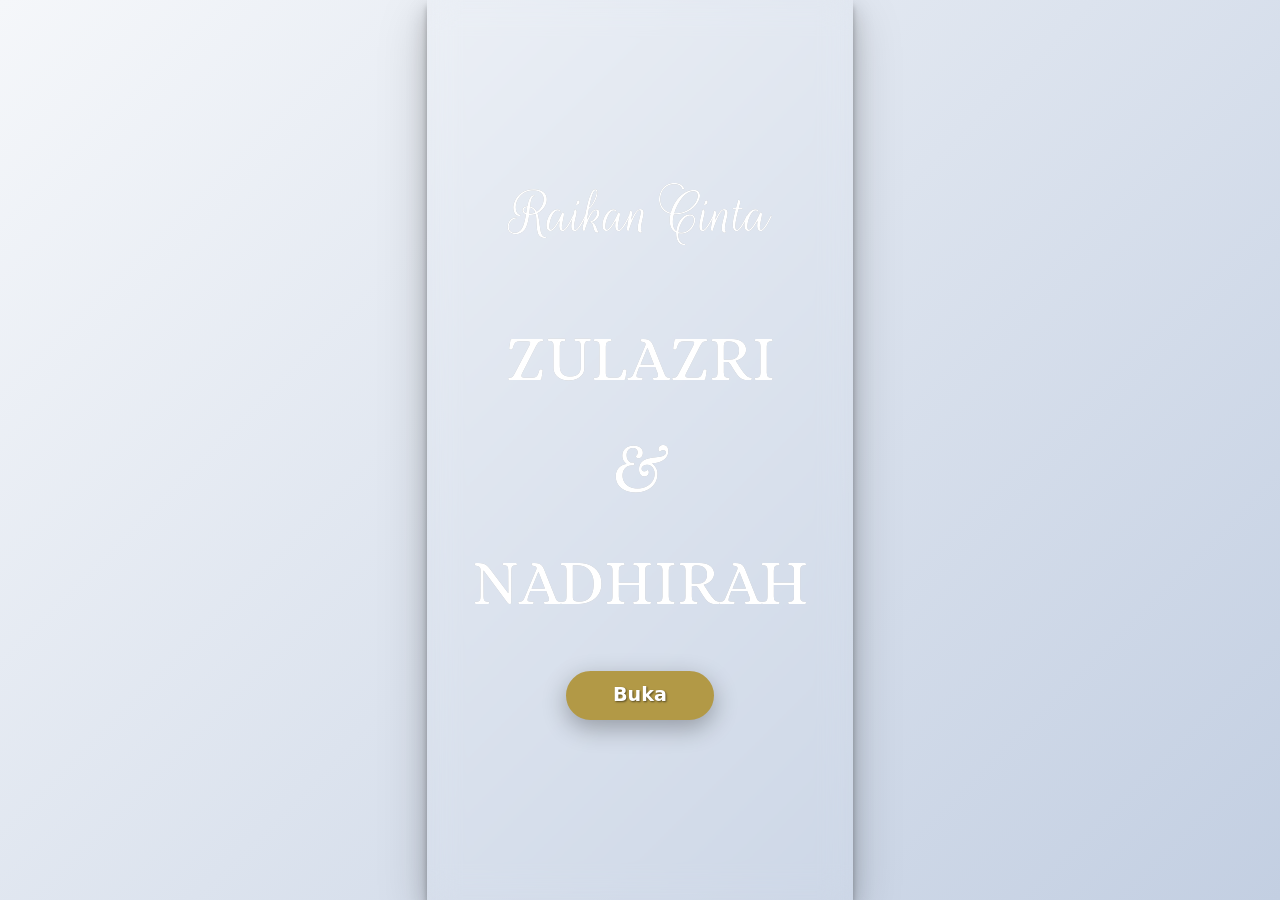
==== zulazri_nadhirah.html @ 751d51a6 "first commit" ====
<!DOCTYPE html>
<html dir="ltr" lang="ms">
  <head>
    <meta charset="utf-8" />
    <title>Zul &#9829; Nad</title>
    <meta name="viewport" content="width=device-width, initial-scale=1" />
    <meta name="robots" content="noindex, nofollow" />
    <meta name="description" content="Tekan pautan untuk lihat jemputan" />
    <meta name="author" content="Zulazri & Nadhirah" />
    <meta
      name="twitter:description"
      content="Invitation to our wedding Zulazri&Nadhirah."
    />
    <meta
      property="og:site"
      content="https://eiqalhalim.github.io/Zulazri-Nadhirah-solemnization/"
    />
    <meta
      property="og:title"
      content="Walimatulurus | Zulazri&#9829;Nadhirah"
    />
    <meta
      property="og:description"
      content="Tekan pautan untuk lihat jemputan"
    />
    <meta
      property="og:image"
      content="img/marriednow-project/Zulazri-Nadhirah-square.png"
    />
    <script src="https://www.youtube.com/iframe_api"></script>

    <link rel="preconnect" href="https://fonts.googleapis.com" />
    <link rel="preconnect" href="https://fonts.gstatic.com" crossorigin />
    <link
      href="https://fonts.googleapis.com/css2?family=Great+Vibes&family=Poppins:ital,wght@0,100;0,200;0,300;0,400;0,500;0,600;0,700;0,800;0,900;1,100;1,200;1,300;1,400;1,500;1,600;1,700;1,800;1,900&display=swap"
      rel="stylesheet"
    />
    <link rel="shortcut icon" href="img/icon-2.png" />
    <link rel="icon" href="img/icon-2.png" sizes="192x192" />
    <link rel="apple-touch-icon" href="img/icon-2.png" />
    <link rel="apple-touch-icon" href="img/icon-2.png" sizes="152x152" />
    <link rel="apple-touch-icon" href="img/icon-2.png" sizes="167x167" />
    <link rel="apple-touch-icon" href="img/icon-2.png" sizes="180x180" />
    <link rel="stylesheet" href="card-digital.css" />
    <link
      href="https://cdn.jsdelivr.net/npm/bootstrap@5.2.3/dist/css/bootstrap.min.css"
      rel="stylesheet"
      integrity="sha384-rbsA2VBKQhggwzxH7pPCaAqO46MgnOM80zW1RWuH61DGLwZJEdK2Kadq2F9CUG65"
      crossorigin="anonymous"
    />
    <script
      src="https://cdn.jsdelivr.net/npm/bootstrap@5.2.3/dist/js/bootstrap.bundle.min.js"
      integrity="sha384-kenU1KFdBIe4zVF0s0G1M5b4hcpxyD9F7jL+jjXkk+Q2h455rYXK/7HAuoJl+0I4"
      crossorigin="anonymous"
    ></script>
    <script
      src="https://cdn.jsdelivr.net/npm/@popperjs/core@2.11.6/dist/umd/popper.min.js"
      integrity="sha384-oBqDVmMz9ATKxIep9tiCxS/Z9fNfEXiDAYTujMAeBAsjFuCZSmKbSSUnQlmh/jp3"
      crossorigin="anonymous"
    ></script>
    <script
      src="https://cdn.jsdelivr.net/npm/bootstrap@5.2.3/dist/js/bootstrap.min.js"
      integrity="sha384-cuYeSxntonz0PPNlHhBs68uyIAVpIIOZZ5JqeqvYYIcEL727kskC66kF92t6Xl2V"
      crossorigin="anonymous"
    ></script>
    <link
      rel="stylesheet"
      href="https://cdnjs.cloudflare.com/ajax/libs/font-awesome/6.2.1/css/all.min.css"
      integrity="sha512-MV7K8+y+gLIBoVD59lQIYicR65iaqukzvf/nwasF0nqhPay5w/9lJmVM2hMDcnK1OnMGCdVK+iQrJ7lzPJQd1w=="
      crossorigin="anonymous"
      referrerpolicy="no-referrer"
    />
    <script
      src="https://code.jquery.com/jquery-3.6.1.min.js"
      integrity="sha256-o88AwQnZB+VDvE9tvIXrMQaPlFFSUTR+nldQm1LuPXQ="
      crossorigin="anonymous"
    ></script>

    <link rel="stylesheet" href="card/css/player.css" />
    <!-- Box icons -->
    <link
      rel="stylesheet"
      href="https://cdn.jsdelivr.net/npm/boxicons@latest/css/boxicons.min.css"
    />
    <!-- <script src="https://unpkg.com/boxicons@2.1.4/dist/boxicons.js"></script> -->

    <!-- Color Calendar -->
    <link
      rel="stylesheet"
      href="https://cdn.jsdelivr.net/npm/color-calendar/dist/css/theme-basic.css"
    />
    <link
      rel="stylesheet"
      href="https://cdn.jsdelivr.net/npm/color-calendar/dist/css/theme-glass.css"
    />

    <!-- Flipdown -->
    <link
      rel="stylesheet"
      type="text/css"
      href="js/plugins/flipdown/flipdown.css"
    />
    <script
      type="text/javascript"
      src="js/plugins/flipdown/flipdown.js"
    ></script>

    <!-- Libraries Stylesheet -->
    <link href="lib/animate/animate.min.css" rel="stylesheet" />

    <!-- AOS -->
    <link href="https://unpkg.com/aos@2.3.1/dist/aos.css" rel="stylesheet" />
    <script src="https://unpkg.com/aos@2.3.1/dist/aos.js"></script>
    <link
      href="https://unpkg.com/tailwindcss@^2/dist/tailwind.min.css"
      rel="stylesheet"
    />

    <!-- SweetAlert2 -->
    <link rel="stylesheet" href="js/plugins/sweetalert2/sweetalert2.min.css" />
    <script src="js/plugins/sweetalert2/sweetalert2.min.js"></script>

    <style>
      .glass-modal {
        background: rgba(255, 255, 255, 0.15);
        border-radius: 20px;
        backdrop-filter: blur(15px);
        -webkit-backdrop-filter: blur(15px);
        border: 1px solid rgba(255, 255, 255, 0.2);
        box-shadow: 0 8px 32px rgba(31, 38, 135, 0.37);
        background: linear-gradient(135deg, #8e9eab, #eef2f3);
      }

      .glass-modal .modal-header {
        border-bottom: 1px solid rgba(255, 255, 255, 0.2);
      }

      .glass-modal .modal-body {
        color: #000;
      }

      .modal-header .btn-close {
        filter: invert(1);
      }

      .map-iframe {
        border-radius: 16px;
        overflow: hidden;
        border: none;
      }

      .qr-image {
        max-width: 180px;
        height: auto;
        border-radius: 12px;
        border: 1px solid rgba(0, 0, 0, 0.1);
      }

      .location-buttons a {
        min-width: 150px;
      }

      .glass-card {
        background: rgba(255, 255, 255, 0.15);
        border-radius: 16px;
        padding: 2rem;
        box-shadow: 0 4px 30px rgba(0, 0, 0, 0.1);
        backdrop-filter: blur(5px);
        -webkit-backdrop-filter: blur(5px);
        border: 1px solid rgba(255, 255, 255, 0.3);
        color: #fff;
      }

      .open-btn {
        background: rgba(255, 255, 255, 0.2);
        backdrop-filter: blur(10px);
        -webkit-backdrop-filter: blur(10px);
        color: white;
        border: 2px solid rgba(255, 255, 255, 0.3);
        padding: 1rem 2.5rem;
        border-radius: 50px;
        font-size: 1.2rem;
        font-weight: 600;
        cursor: pointer;
        transition: all 0.3s ease;
        box-shadow: 0 8px 25px rgba(0, 0, 0, 0.3);
        animation: bounce 2s infinite;
        text-shadow: 1px 1px 2px rgba(0, 0, 0, 0.5);
      }

      .open-btn:hover {
        background: rgba(255, 255, 255, 0.3);
        transform: translateY(-2px);
        box-shadow: 0 12px 35px rgba(0, 0, 0, 0.4);
        border-color: rgba(255, 255, 255, 0.5);
      }
    </style>
  </head>

  <body
    class="container-fluid"
    data-aos-easing="ease"
    data-aos-duration="400"
    data-aos-delay="0"
  >
    <div class="spinner-wrapper">
      <div class="spinner">
        <div class="bounce1"></div>
        <div class="bounce2"></div>
        <div class="bounce3"></div>
      </div>
    </div>

    <div class="row">
      <div class="col-lg"></div>
      <div id="template" class="col-lg-4 p-0 shadow-lg">
        <div
          class="start aos-init aos-animate"
          data-aos="fade-in"
          data-aos-duration="1000"
        >
          <main>
            <section
              class="container py-5 section__height main-card opening-card"
              style="background-image: url('img/zn/zn_background.png')"
            >
              <div class="start-overlay">
                <div class="align-items-center animated fadeInDow">
                  <div
                    class="container d-flex flex-column aligns-items-center justify-content-center main-opening"
                  >
                    <div class="row mt-5">
                      <div class="col">
                        <div
                          class="rouge-script-font main_text text-center"
                          style="font-size: 4em; color: #fff"
                        >
                          Raikan Cinta
                        </div>
                      </div>
                    </div>
                    <div class="row mt-5">
                      <div class="alice-font main_text text-center">
                        <p
                          class="animated zoomIn alice-font"
                          style="color: #fff; font-size: 4em"
                        >
                          ZULAZRI
                        </p>
                        <p
                          class="animated zoomIn alice-font"
                          style="color: #fff; font-size: 4em"
                        >
                          &amp;
                        </p>
                        <p
                          class="animated zoomIn alice-font"
                          style="color: #fff; font-size: 4em"
                        >
                          NADHIRAH
                        </p>
                      </div>
                    </div>
                    <div class="row text-center pt-4">
                      <div class="col">
                        <button
                          type="button"
                          class="btn btn-primary btn-lg btn-custom open-btn"
                          id="btn-open"
                        >
                          Buka
                        </button>
                      </div>
                    </div>
                  </div>
                </div>
              </div>
            </section>
          </main>
        </div>

        <nav
          class="d-flex navbar navbar-dark bg-dark navbar-nav w-100 bottom-fixed nav__menu_card animated fadeInUp navbar-card d-none"
          style="
            width: inherit !important;
            background-color: #b69640 !important;
          "
        >
          <ul class="row m-auto p-0 w-100 text-center list-unstyled">
            <li class="col">
              <a
                class="nav-link"
                data-bs-toggle="modal"
                data-bs-target="#contactModal"
              >
                <i
                  class="bx bx-phone bx-tada nav__icon bx-md nav-icon-color"
                ></i>
                <br />
                <small class="poppin-font nav-text-color">Hubungi</small>
              </a>
            </li>

            <li class="col">
              <a
                class="nav-link"
                data-bs-toggle="modal"
                data-bs-target="#rsvpModal"
              >
                <i
                  class="bx bx-envelope bx-tada nav__icon bx-md nav-icon-color"
                ></i>
                <br />
                <small class="poppin-font nav-text-color">RSVP</small>
              </a>
            </li>

            <li class="col">
              <a
                class="nav-link"
                data-bs-toggle="modal"
                data-bs-target="#locationModal"
              >
                <i
                  class="bx bx-map-pin bx-tada nav__icon bx-md nav-icon-color"
                ></i>
                <br />
                <small class="poppin-font nav-text-color">Lokasi</small>
              </a>
            </li>

            <li class="col">
              <a
                class="nav-link"
                data-bs-toggle="modal"
                data-bs-target="#calendarModal"
              >
                <i
                  class="bx bx-calendar bx-tada nav__icon bx-md nav-icon-color"
                ></i>
                <br />
                <small class="poppin-font nav-text-color">Kalendar</small>
              </a>
            </li>
          </ul>
        </nav>

        <div class="main-div d-none">
          <video
            id="myVideo"
            loop
            playsinline
            class="video-background"
            preload="auto"
          >
            <source src="storage/videos/e-card-zn.mp4" type="video/mp4" />
            Your browser does not support the video tag.
          </video>
        </div>
      </div>

      <div class="col-lg"></div>

      <div class="content-modal">
        <!-- Contact Modal -->
        <div
          class="modal fade"
          id="contactModal"
          tabindex="-1"
          aria-labelledby="contactContent"
          aria-hidden="true"
        >
          <div
            class="modal-dialog modal-dialog-centered modal-dialog-scrollable"
          >
            <div class="modal-content glass-modal poppin-font">
              <div class="modal-header">
                <h3 class="feature-title mb-0">Hubungi</h3>
                <button
                  type="button"
                  class="btn-close"
                  data-bs-dismiss="modal"
                  aria-label="Close"
                  style="filter: none; color: #000; opacity: 1"
                ></button>
              </div>

              <div class="modal-body">
                <!-- <p class="text-center pt-3 pb-2 text-lg">
                    Keluarga Pengantin Perempuan
                  </p> -->

                <ol class="list-group-numbered">
                  <li
                    class="list-group-item d-flex justify-content-between align-items-start"
                  >
                    <div class="ms-2 me-auto">
                      <div class="fw-bold">Puan Azliza</div>
                      013-7402414
                    </div>

                    <span class="mx-1 contact-icon">
                      <a href="tel:0137402414">
                        <i
                          class="bx bxs-phone bx-flip-horizontal bx-custom-icon-size"
                        ></i>
                      </a>
                    </span>

                    <span class="mx-1 contact-icon">
                      <a
                        href="https://api.whatsapp.com/send?phone=60137402414"
                        target="_blank"
                      >
                        <i
                          class="bx bxl-whatsapp bx-custom-icon-size"
                          style="color: #25d366"
                        ></i>
                      </a>
                    </span>
                  </li>

                  <li
                    class="list-group-item d-flex justify-content-between align-items-start mt-3"
                  >
                    <div class="ms-2 me-auto">
                      <div class="fw-bold">Nurul Aqilah</div>
                      011-11970597
                    </div>

                    <span class="mx-1 contact-icon">
                      <a href="tel:01111970597">
                        <i
                          class="bx bxs-phone bx-flip-horizontal bx-custom-icon-size"
                        ></i>
                      </a>
                    </span>

                    <span class="mx-1 contact-icon">
                      <a
                        href="https://api.whatsapp.com/send?phone=601111970597"
                        target="_blank"
                      >
                        <i
                          class="bx bxl-whatsapp bx-custom-icon-size"
                          style="color: #25d366"
                        ></i>
                      </a>
                    </span>
                  </li>

                  <li
                    class="list-group-item d-flex justify-content-between align-items-start mt-3"
                  >
                    <div class="ms-2 me-auto">
                      <div class="fw-bold">Faiz</div>
                      010-4356377
                    </div>

                    <span class="mx-1 contact-icon">
                      <a href="tel:0104356377">
                        <i
                          class="bx bxs-phone bx-flip-horizontal bx-custom-icon-size"
                        ></i>
                      </a>
                    </span>

                    <span class="mx-1 contact-icon">
                      <a
                        href="https://api.whatsapp.com/send?phone=60104356377"
                        target="_blank"
                      >
                        <i
                          class="bx bxl-whatsapp bx-custom-icon-size"
                          style="color: #25d366"
                        ></i>
                      </a>
                    </span>
                  </li>
                </ol>
              </div>
            </div>
          </div>
        </div>

        <!-- RSVP Modal -->
        <div
          class="modal fade"
          id="rsvpModal"
          tabindex="-1"
          aria-labelledby="giftContent"
          aria-hidden="true"
        >
          <div
            class="modal-dialog modal-dialog-centered modal-dialog-scrollable modal-xl"
          >
            <div class="modal-content poppin-font">
              <div class="modal-header">
                <button
                  type="button"
                  class="btn-close"
                  data-bs-dismiss="modal"
                  aria-label="Close"
                ></button>
              </div>
              <div class="modal-body">
                <script
                  type="text/javascript"
                  src="https://form.jotform.com/jsform/232204402116438"
                ></script>
              </div>
            </div>
          </div>
        </div>

        <!-- Location Modal -->
        <div
          class="modal fade"
          id="locationModal"
          tabindex="-1"
          aria-labelledby="locationContent"
          aria-hidden="true"
        >
          <div
            class="modal-dialog modal-dialog-centered modal-dialog-scrollable"
          >
            <div class="modal-content glass-modal poppin-font">
              <div class="modal-header">
                <h3 class="feature-title mb-0">Lokasi</h3>
                <button
                  type="button"
                  class="btn-close"
                  data-bs-dismiss="modal"
                  aria-label="Close"
                  style="filter: none; color: #000; opacity: 1"
                ></button>
              </div>

              <div class="modal-body">
                <div class="text-center mb-3">
                  <strong class="fs-5">Mega Glory Hall</strong><br />
                  <p class="pb-2 mb-0">
                    A-G-6 Block A, Jalan Ostia Utama,<br />
                    Taman Ostia Bangi, Seksyen 14,<br />
                    43650 Bandar Baru Bangi, Selangor
                  </p>
                </div>

                <div class="d-flex justify-content-center mb-4">
                  <iframe
                    class="map-iframe"
                    src="https://www.google.com/maps/embed?pb=!1m18!1m12!1m3!1d15937.407!2d101.7625!3d2.9502!2m3!1f0!2f0!3f0!3m2!1i1024!2i768!4f13.1!3m3!1m2!1s0x31cdcbbb5e777f9f%3A0xdeadbeef12345678!2sMega%20Glory%20Hall!5e0!3m2!1sen!2smy!4v1234567890123"
                    width="100%"
                    height="300"
                    allowfullscreen=""
                    loading="lazy"
                    referrerpolicy="no-referrer-when-downgrade"
                  ></iframe>
                </div>

                <div class="d-flex justify-content-center mb-4">
                  <img
                    src="https://chart.googleapis.com/chart?chs=300x300&cht=qr&chl=https://goo.gl/maps/E9v1cqk2c9L2"
                    alt="QR Location"
                    class="qr-image"
                  />
                </div>

                <div class="d-flex justify-content-center flex-wrap gap-2">
                  <a
                    target="_blank"
                    class="btn btn-outline-success"
                    href="https://goo.gl/maps/E9v1cqk2c9L2"
                  >
                    <i class="fas fa-map-marked-alt me-2"></i>Google Maps
                  </a>
                  <a
                    target="_blank"
                    class="btn btn-outline-primary"
                    href="https://waze.com/ul?ll=2.9502,101.7625&navigate=yes"
                  >
                    <i class="fab fa-waze me-2"></i>Waze
                  </a>
                  <a
                    target="_blank"
                    class="btn btn-outline-dark"
                    href="http://maps.apple.com/?q=Mega+Glory+Hall&ll=2.9502,101.7625"
                  >
                    <i class="fab fa-apple me-2"></i>Apple Maps
                  </a>
                </div>
              </div>
            </div>
          </div>
        </div>

        <!-- Calendar Modal -->
        <div
          class="modal fade"
          id="calendarModal"
          tabindex="-1"
          aria-labelledby="calendarcontent"
          aria-hidden="true"
        >
          <div
            class="modal-dialog modal-dialog-centered modal-dialog-scrollable"
          >
            <div class="modal-content glass-modal poppin-font">
              <div class="modal-header">
                <h3 class="feature-title mb-0">Kalendar</h3>
                <button
                  type="button"
                  class="btn-close"
                  data-bs-dismiss="modal"
                  aria-label="Close"
                  style="filter: none; color: #000; opacity: 1"
                ></button>
              </div>

              <div class="modal-body">
                <div class="row">
                  <div class="text-center">
                    <p class="text-center pb-3 text-lg">
                      Sabtu, 20 Disember 2025
                    </p>
                  </div>
                </div>
                <div class="row">
                  <div class="d-flex justify-content-center">
                    <input type="hidden" id="event_date" value="2025-12-20" />
                    <div id="color-calendar" class="pb-3"></div>
                  </div>
                </div>

                <div class="d-flex justify-content-center flex-wrap gap-2">
                  <a
                    target="_blank"
                    class="btn btn-outline-primary d-flex align-items-center gap-2"
                    href="storage/ical/Zulazri_Nadhirah_Wedding_Calendar.ics"
                    rel="noopener noreferrer"
                    style="display: inline-flex"
                  >
                    <i class="bx bxs-mobile bx-sm"></i>
                    <span>Add to Mobile Calendar</span>
                  </a>

                  <a
                    target="_blank"
                    class="btn btn-outline-primary d-flex align-items-center gap-2"
                    href="http://maps.apple.com/?q=Mega+Glory+Hall&ll=2.9502,101.7625"
                    style="display: inline-flex"
                  >
                    <i class="bx bxl-google bx-sm"></i>
                    <span>Add to Google Calendar</span>
                  </a>
                </div>
              </div>
            </div>
          </div>
        </div>
      </div>
    </div>

    <script>
      document.addEventListener("DOMContentLoaded", function () {
        const video = document.getElementById("myVideo");
        const bukaBtn = document.getElementById("btn-open");
        const mainDiv = document.querySelector(".main-div");

        bukaBtn.addEventListener("click", function () {
          // Show the video container if it's hidden
          mainDiv.classList.remove("d-none");

          // Unmute and play the video
          video.muted = false;
          video.play().catch((err) => {
            console.warn("Playback failed:", err);
          });

          // Optional: hide the button after click
          bukaBtn.style.display = "none";
        });
      });

      /* Preloader */
      $(window).on("load", function () {
        var preloaderFadeOutTime = 500;

        function hidePreloader() {
          var preloader = $(".spinner-wrapper");
          setTimeout(function () {
            preloader.fadeOut(preloaderFadeOutTime);
          }, 500);
        }
        hidePreloader();
      });
      AOS.init();

      function copyAccount(data) {
        navigator.clipboard.writeText(data);
        copy_success();
      }

      function copy_success() {
        var Toast = Swal.mixin({
          toast: true,
          position: "center",
          showConfirmButton: false,
          timer: 3000,
        });
        Toast.fire({
          icon: "success",
          title: "Copied to clipboard",
        });
      }
    </script>
    <script src="https://cdn.jsdelivr.net/npm/color-calendar/dist/bundle.min.js"></script>
    <script src="js/calendar.js"></script>
    <script src="js/card-main.js"></script>
    <script src="js/player.js"></script>
  </body>
</html>
---- card-digital.css ----
@import url("https://fonts.googleapis.com/css?family=Tangerine");
@import url("https://fonts.googleapis.com/css2?family=Cinzel&display=swap");
@import url("https://fonts.googleapis.com/css2?family=Alice&display=swap");
@import url("https://fonts.googleapis.com/css2?family=Rouge+Script&display=swap");
@import url("https://fonts.googleapis.com/css2?family=Oleo+Script:wght@400;700&display=swap");

.poppin-font {
  font-family: "Poppins", sans-serif;
}

.tagerine-font {
  font-family: "Tangerine", serif;
}

.cinzel-font {
  font-family: "Cinzel", serif;
}

.great-vibe-font {
  font-family: "Great Vibes", cursive;
}

.rouge-script-font {
  font-family: "Rouge Script", cursive;
}

.alice-font {
  font-family: "Alice", serif;
}

.oleo-script-font {
  font-family: "Oleo Script", cursive;
}

html,
body {
  height: 100%;
  margin: 0;
  overflow: hidden; /* Disable scrolling */
  background: linear-gradient(135deg, #f5f7fa 0%, #c3cfe2 100%);
}

#template {
  box-shadow: inherit;
  /* max-width: 600px; */
}

.nav__menu_card {
  background-color: var(--container-color);
  box-shadow: 0 3px 12px hsla(var(--hue), var(--sat), 15%, 0.15);
  width: 100%;
  height: 6rem;
  padding: 0 1rem;
  display: grid;
  border-radius: 1.25rem 1.25rem 0 0;
  transition: 0.4s;
  font-size: 13px !important;
}

.bx-custom-icon-size {
  font-size: 2.2rem !important;
}

.section__height {
  height: 100vh;
}

.main-card {
  display: flex;
  background-size: cover;
  background-repeat: no-repeat;
  background-position: center;
  justify-content: center;
  align-items: center;
}

.main_text {
  text-shadow: 0.3px 0.3px 0.3px rgba(0, 0, 0, 0.25);
  /* color: #f4d390; */
  color: #000000;
}

.opening-bride-name {
  font-size: 72px;
}

.card-groom,
.card-bride,
.card-with {
  font-size: 72px;
  font-family: "Tangerine", serif;
  line-height: 1em;
}

.pb-16 {
  padding-bottom: 4rem;
}
.wrapper {
  text-align: center;
  width: 75%;
}

.info-greeting,
.info-details {
  font-size: 16px;
}

.tbody-atucara-majlis td {
  border: 0px;
}

.z-index-100 {
  z-index: 100;
}

.prayer {
  display: flex;
  justify-content: center;
  align-items: center;
}

.prayer-text {
  font-family: "Cormorant Garamond", serif;
  font-size: 16px;
}

.section-title,
.feature-title {
  font-size: 1.75rem;
  font-weight: 600;
  margin-bottom: 10px;
}

.main-opening {
  padding-top: 28%;
}

@media only screen and (max-width: 600px) {
  .main-opening {
    padding-top: 45%;
  }
}

.btn-custom,
.btn-custom .active,
.btn-custom:hover,
.btn-custom:focus {
  background-color: #b29946 !important;
  border-color: #b29946 !important;
  padding-left: 45px !important;
  padding-right: 45px !important;
  padding-top: 8px !important;
  padding-bottom: 8px !important;
}

.nav-icon-color,
.nav-text-color {
  color: white;
}

/*=============== LOCATION ===============*/
.location-icon > a {
  text-decoration: none;
  font-size: 16px;
}

.location-icon > a > i,
.location-icon > a > span {
  color: black;
}

/*=============== CALENDAR ===============*/
.calendar-icon:first-of-type {
  padding-bottom: 20px;
}
.calendar-icon > a {
  text-decoration: none;
}

.calendar-icon > a > i,
.calendar-icon > a > span {
  color: black;
}

.calendar-icon > a > span {
  position: relative;
  top: -3px;
}

/*=============== CALENDAR ===============*/
.contact-icon > a > i {
  color: black;
}

/*=============== START ===============*/

.start {
  z-index: 99999;
  margin: auto;
  box-shadow: 0 10px 20px rgb(0 0 0 / 19%), 0 6px 6px rgb(0 0 0 / 23%);
}

.start-overlay {
  position: absolute;
  width: 100%;
  height: 100%;
  -webkit-backdrop-filter: blur(15px);
  backdrop-filter: blur(15px);
}

/*=============== MUSIC ===============*/
.music {
  display: flex;
  justify-content: center;
  position: sticky;
  top: 0;
  z-index: 1;
  padding: 25px;
}

.music > audio {
  width: 100%;
}

/*=============== LOADING ===============*/
.spinner-wrapper {
  position: fixed;
  z-index: 999999;
  top: 0;
  right: 0;
  bottom: 0;
  left: 0;
  background: #f7fafd;
}

.spinner {
  position: absolute;
  top: 50%; /* centers the loading animation vertically one the screen */
  left: 50%; /* centers the loading animation horizontally one the screen */
  width: 3.75rem;
  height: 1.25rem;
  margin: -0.625rem 0 0 -1.875rem; /* is width and height divided by two */
  text-align: center;
}

.spinner > div {
  display: inline-block;
  width: 1rem;
  height: 1rem;
  border-radius: 100%;
  background-color: #aa7eec;
  -webkit-animation: sk-bouncedelay 1.4s infinite ease-in-out both;
  animation: sk-bouncedelay 1.4s infinite ease-in-out both;
}

.spinner .bounce1 {
  -webkit-animation-delay: -0.32s;
  animation-delay: -0.32s;
}

.spinner .bounce2 {
  -webkit-animation-delay: -0.16s;
  animation-delay: -0.16s;
}

@-webkit-keyframes sk-bouncedelay {
  0%,
  80%,
  100% {
    -webkit-transform: scale(0);
  }
  40% {
    -webkit-transform: scale(1);
  }
}

@keyframes sk-bouncedelay {
  0%,
  80%,
  100% {
    -webkit-transform: scale(0);
    -ms-transform: scale(0);
    transform: scale(0);
  }
  40% {
    -webkit-transform: scale(1);
    -ms-transform: scale(1);
    transform: scale(1);
  }
}

.details {
  text-align: center;
  justify-content: center;
  align-items: center;
  /* min-height: 100vh; */
  /* padding-bottom: 150px !important; */
}

.bottom-fixed {
  position: fixed !important;
  bottom: 0;
  z-index: 1030;
}

.cursor-pointer {
  cursor: pointer;
}

/* Eiqal css */

.subtext-font-weight {
  font-weight: 500;
}

.subtext-font-size {
  font-size: 18px;
}

.text-title-font-size {
  font-size: 20px;
}
---- card/css/player.css ----
#music-btn {
    background: rgba(230, 230, 230, 0.5);
    backdrop-filter: saturate(180%) blur(10px);
    -webkit-backdrop-filter: saturate(180%) blur(10px);
}

.music-player {
    position: relative;
    display: flex;
    justify-content: space-between;
    width: 13px;
    height: 13px;
}

.music-player > span {
    width: 3px;
    height: 100%;
    background-color: #7c3aed;
    border-radius: 3px;
    transform-origin: bottom;
    animation: barAnim 2.2s ease infinite alternate;
    content: '';
}

.music-player.paused > span {
    width: 3px;
    height: 25%;
    transform: translateY(10px);
    background-color: #7c3aed;
    border-radius: 3px;
    transform-origin: bottom;
    animation: none;
    content: '';
}

.music-player > span:nth-of-type(2) {
    animation-delay: -2.2s;
   /* Start at the end of animation */
}

.music-player > span:nth-of-type(3) {
    animation-delay: -3.7s;
   /* Start mid-way of return of animation */
}

.music-title {
    font-size: 10px;
    margin-left: 10px;
    text-align: left;
    white-space: nowrap;
    max-width: calc(100vw - 100px);
    overflow: hidden;
    text-overflow: ellipsis;
}

@media screen and (min-width: 420px) {
    .music-title {
        max-width: 300px;
    }
}

@keyframes barAnim {
    10% {
        transform: scaleY(0.3);
       /* start by scaling to 30% */
   }
    30% {
        transform: scaleY(1);
       /* scale up to 100% */
   }
    60% {
        transform: scaleY(0.5);
       /* scale down to 50% */
   }
    80% {
        transform: scaleY(0.75);
       /* scale up to 75% */
   }
    100% {
        transform: scaleY(0.6);
       /* scale down to 60% */
   }
}
---- js/plugins/flipdown/flipdown.css ----
/* THEMES */

/********** Theme: dark **********/
/* Font styles */
.flipdown.flipdown__theme-dark {
  font-family: sans-serif;
  font-weight: bold;
}
/* Rotor group headings */
.flipdown.flipdown__theme-dark .rotor-group-heading:before {
  color: #000000;
}
/* Delimeters */
.flipdown.flipdown__theme-dark .rotor-group:nth-child(n+2):nth-child(-n+3):before,
.flipdown.flipdown__theme-dark .rotor-group:nth-child(n+2):nth-child(-n+3):after {
  background-color: #151515;
}
/* Rotor tops */
.flipdown.flipdown__theme-dark .rotor,
.flipdown.flipdown__theme-dark .rotor-top,
.flipdown.flipdown__theme-dark .rotor-leaf-front {
  color: #FFFFFF;
  background-color: #151515;
}
/* Rotor bottoms */
.flipdown.flipdown__theme-dark .rotor-bottom,
.flipdown.flipdown__theme-dark .rotor-leaf-rear {
  color: #EFEFEF;
  background-color: #202020;
}
/* Hinge */
.flipdown.flipdown__theme-dark .rotor:after {
  border-top: solid 1px #151515;
}

/********** Theme: light **********/
/* Font styles */
.flipdown.flipdown__theme-light {
  font-family: sans-serif;
  font-weight: bold;
}
/* Rotor group headings */
.flipdown.flipdown__theme-light .rotor-group-heading:before {
  color: #EEEEEE;
}
/* Delimeters */
.flipdown.flipdown__theme-light .rotor-group:nth-child(n+2):nth-child(-n+3):before,
.flipdown.flipdown__theme-light .rotor-group:nth-child(n+2):nth-child(-n+3):after {
  background-color: #DDDDDD;
}
/* Rotor tops */
.flipdown.flipdown__theme-light .rotor,
.flipdown.flipdown__theme-light .rotor-top,
.flipdown.flipdown__theme-light .rotor-leaf-front {
  color: #222222;
  background-color: #DDDDDD;
}
/* Rotor bottoms */
.flipdown.flipdown__theme-light .rotor-bottom,
.flipdown.flipdown__theme-light .rotor-leaf-rear {
  color: #333333;
  background-color: #EEEEEE;
}
/* Hinge */
.flipdown.flipdown__theme-light .rotor:after {
  border-top: solid 1px #222222;
}


/********** Theme: custom1 **********/
/* Font styles */
.flipdown.flipdown__theme-custom1 {
  font-family: 'Alice', serif;
  font-weight: bold;
}
/* Rotor group headings */
.flipdown.flipdown__theme-custom1 .rotor-group-heading:before {
  color: #77632a;
}
/* Delimeters */
.flipdown.flipdown__theme-custom1 .rotor-group:nth-child(n+2):nth-child(-n+3):before,
.flipdown.flipdown__theme-custom1 .rotor-group:nth-child(n+2):nth-child(-n+3):after {
  background-color: #77632a;
}
/* Rotor tops */
.flipdown.flipdown__theme-custom1 .rotor,
.flipdown.flipdown__theme-custom1 .rotor-top,
.flipdown.flipdown__theme-custom1 .rotor-leaf-front {
  color: #FFFFFF;
  background-color: #77632a;
}
/* Rotor bottoms */
.flipdown.flipdown__theme-custom1 .rotor-bottom,
.flipdown.flipdown__theme-custom1 .rotor-leaf-rear {
  color: #EFEFEF;
  background-color: #77632a;
}
/* Hinge */
.flipdown.flipdown__theme-custom1 .rotor:after {
  border-top: solid 1px #77632a;
}

/* END OF THEMES */

.flipdown {
  overflow: visible;
  width: 510px;
  height: 110px;
}

.flipdown .rotor-group {
  position: relative;
  z-index: -999;
  float: left;
  padding-right: 30px;
}

.flipdown .rotor-group:last-child {
  padding-right: 0;
}

.flipdown .rotor-group-heading:before {
  display: block;
  height: 30px;
  line-height: 30px;
  text-align: center;
}

.flipdown .rotor-group:nth-child(1) .rotor-group-heading:before {
  content: attr(data-before);
}

.flipdown .rotor-group:nth-child(2) .rotor-group-heading:before {
  content: attr(data-before);
}

.flipdown .rotor-group:nth-child(3) .rotor-group-heading:before {
  content: attr(data-before);
}

.flipdown .rotor-group:nth-child(4) .rotor-group-heading:before {
  content: attr(data-before);
}

.flipdown .rotor-group:nth-child(n+2):nth-child(-n+3):before {
  content: '';
  position: absolute;
  bottom: 20px;
  left: 115px;
  width: 10px;
  height: 10px;
  border-radius: 50%;
}

.flipdown .rotor-group:nth-child(n+2):nth-child(-n+3):after {
  content: '';
  position: absolute;
  bottom: 50px;
  left: 115px;
  width: 10px;
  height: 10px;
  border-radius: 50%;
}

.flipdown .rotor {
  position: relative;
  float: left;
  width: 50px;
  height: 80px;
  margin: 0px 5px 0px 0px;
  border-radius: 4px;
  font-size: 4rem;
  text-align: center;
  perspective: 200px;
}

.flipdown .rotor:last-child {
  margin-right: 0;
}

.flipdown .rotor-top,
.flipdown .rotor-bottom {
  overflow: hidden;
  position: absolute;
  width: 50px;
  height: 40px;
}

.flipdown .rotor-leaf {
  z-index: 1;
  position: absolute;
  width: 50px;
  height: 80px;
  transform-style: preserve-3d;
  transition: transform 0s;
}

.flipdown .rotor-leaf.flipped {
  transform: rotateX(-180deg);
  transition: all 0.5s ease-in-out;
}

.flipdown .rotor-leaf-front,
.flipdown .rotor-leaf-rear {
  overflow: hidden;
  position: absolute;
  width: 50px;
  height: 40px;
  margin: 0;
  transform: rotateX(0deg);
  backface-visibility: hidden;
  -webkit-backface-visibility: hidden;
}

.flipdown .rotor-leaf-front {
  line-height: 80px;
  border-radius: 4px 4px 0px 0px;
}

.flipdown .rotor-leaf-rear {
  line-height: 0px;
  border-radius: 0px 0px 4px 4px;
  transform: rotateX(-180deg);
}

.flipdown .rotor-top {
  line-height: 80px;
  border-radius: 4px 4px 0px 0px;
}

.flipdown .rotor-bottom {
  bottom: 0;
  line-height: 0px;
  border-radius: 0px 0px 4px 4px;
}

.flipdown .rotor:after {
  content: '';
  z-index: 2;
  position: absolute;
  bottom: 0px;
  left: 0px;
  width: 50px;
  height: 40px;
  border-radius: 0px 0px 4px 4px;
}

@media (max-width: 1920px) {

  .flipdown {
    width: 350px;
    height: 70px;
  }

  .flipdown .rotor {
    font-size: 2.2rem;
    margin-right: 3px;
  }

  .flipdown .rotor,
  .flipdown .rotor-leaf,
  .flipdown .rotor-leaf-front,
  .flipdown .rotor-leaf-rear,
  .flipdown .rotor-top,
  .flipdown .rotor-bottom,
  .flipdown .rotor:after {
    width: 30px;
  }

  .flipdown .rotor-group {
    padding-right: 20px;
  }

  .flipdown .rotor-group:last-child {
    padding-right: 0px;
  }

  .flipdown .rotor-group-heading:before {
    font-size: 0.8rem;
    height: 20px;
    line-height: 20px;
  }

  .flipdown .rotor-group:nth-child(n+2):nth-child(-n+3):before,
  .flipdown .rotor-group:nth-child(n+2):nth-child(-n+3):after {
    left: 69px;
  }

  .flipdown .rotor-group:nth-child(n+2):nth-child(-n+3):before {
    bottom: 13px;
    height: 8px;
    width: 8px;
  }

  .flipdown .rotor-group:nth-child(n+2):nth-child(-n+3):after {
    bottom: 29px;
    height: 8px;
    width: 8px;
  }

  .flipdown .rotor-leaf-front,
  .flipdown .rotor-top {
    line-height: 50px;
  }

  .flipdown .rotor-leaf,
  .flipdown .rotor {
    height: 50px;
  }

  .flipdown .rotor-leaf-front,
  .flipdown .rotor-leaf-rear,
  .flipdown .rotor-top,
  .flipdown .rotor-bottom,
  .flipdown .rotor:after {
    height: 25px;
  }
}
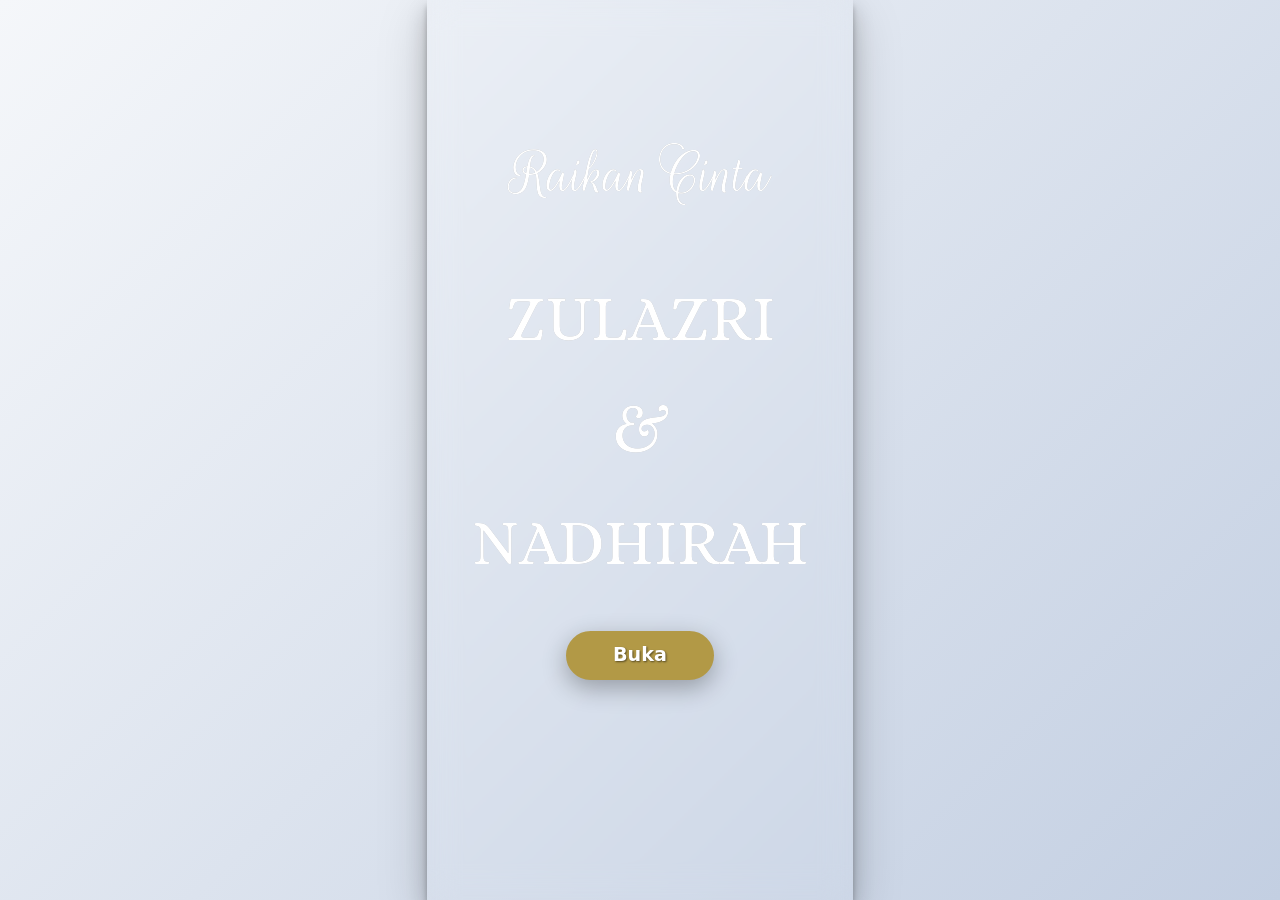
==== commit d993e914: "Latest fixed" ====
--- a/zulazri_nadhirah.html
+++ b/zulazri_nadhirah.html
@@ -229,7 +229,7 @@
                   <div
                     class="container d-flex flex-column aligns-items-center justify-content-center main-opening"
                   >
-                    <div class="row mt-5">
+                    <div class="row mt-2">
                       <div class="col">
                         <div
                           class="rouge-script-font main_text text-center"
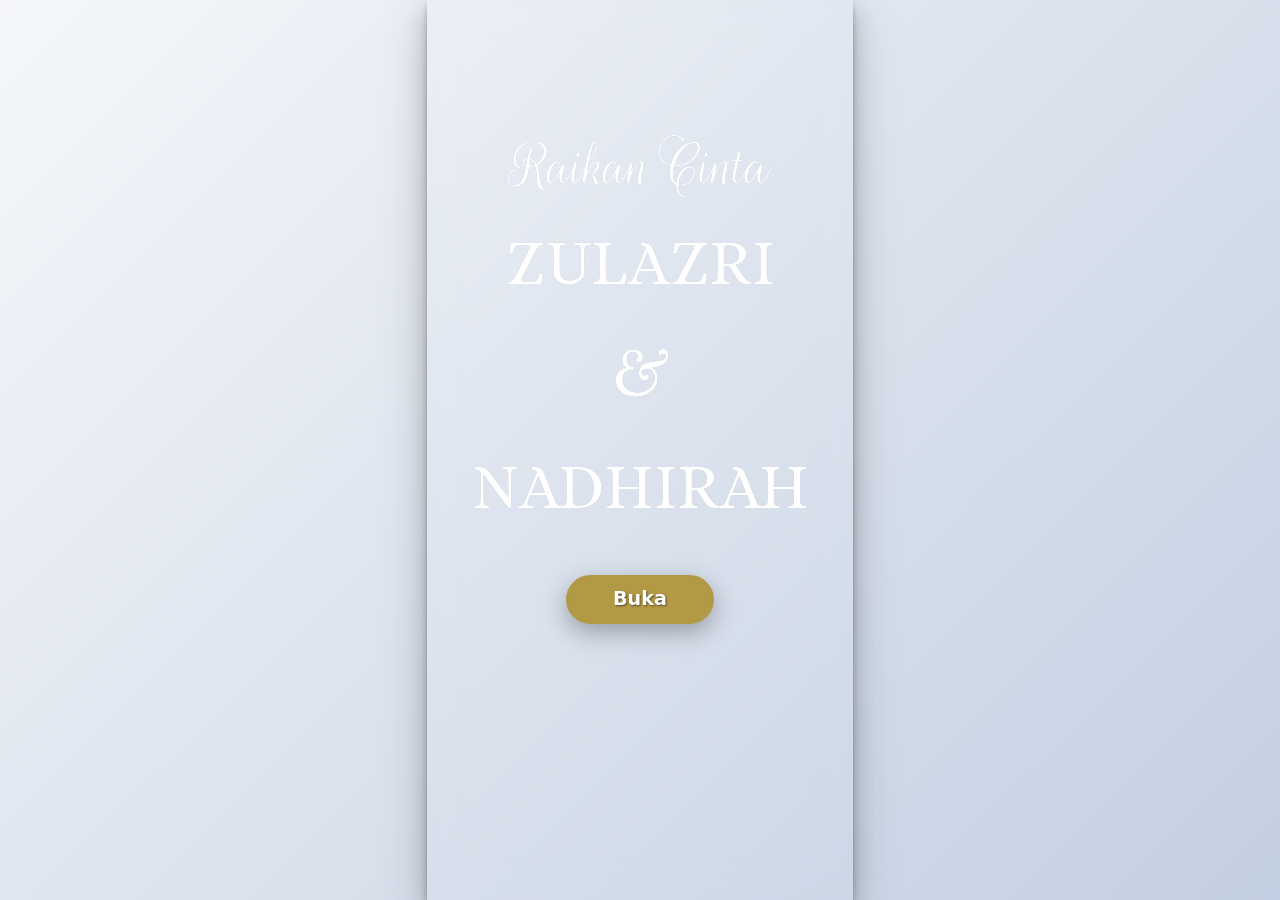
==== commit 43fb9bd1: "Fixed bugs" ====
--- a/zulazri_nadhirah.html
+++ b/zulazri_nadhirah.html
@@ -229,7 +229,7 @@
                   <div
                     class="container d-flex flex-column aligns-items-center justify-content-center main-opening"
                   >
-                    <div class="row mt-2">
+                    <div class="row">
                       <div class="col">
                         <div
                           class="rouge-script-font main_text text-center"
@@ -239,7 +239,7 @@
                         </div>
                       </div>
                     </div>
-                    <div class="row mt-5">
+                    <div class="row">
                       <div class="alice-font main_text text-center">
                         <p
                           class="animated zoomIn alice-font"
--- a/card-digital.css
+++ b/card-digital.css
@@ -49,7 +49,7 @@
   background-color: var(--container-color);
   box-shadow: 0 3px 12px hsla(var(--hue), var(--sat), 15%, 0.15);
   width: 100%;
-  height: 6rem;
+  height: 5rem;
   padding: 0 1rem;
   display: grid;
   border-radius: 1.25rem 1.25rem 0 0;
